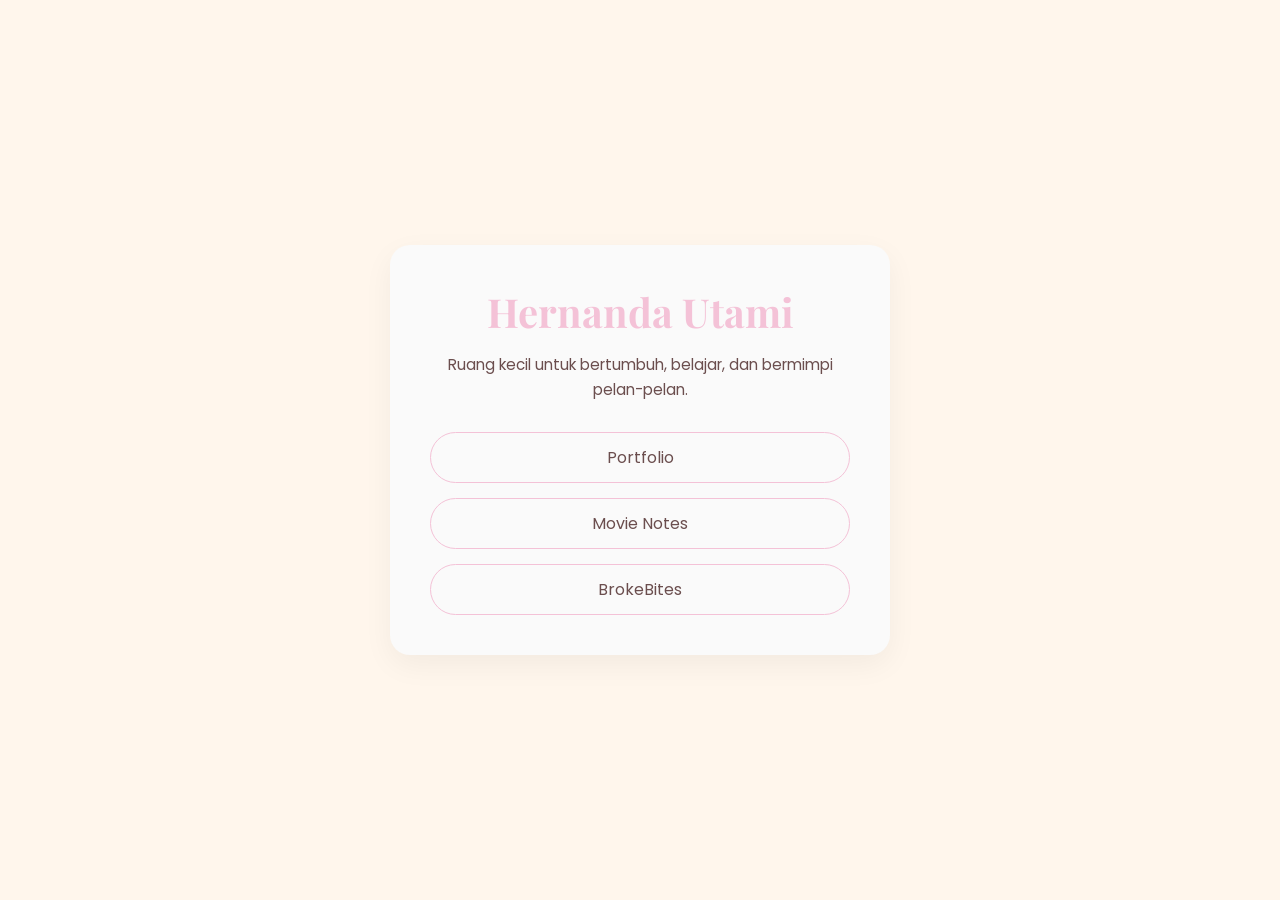
==== index.html @ 43c2daad "day 1" ====
<!DOCTYPE html>
<html lang="id">
<head>
  <meta charset="UTF-8">
  <title>My Soft Space</title>

  <!-- Google Fonts -->
  <link rel="preconnect" href="https://fonts.googleapis.com">
  <link rel="preconnect" href="https://fonts.gstatic.com" crossorigin>
  <link href="https://fonts.googleapis.com/css2?family=Playfair+Display:wght@400;600&family=Poppins:wght@300;400&display=swap" rel="stylesheet">

  <link rel="stylesheet" href="style.css">
</head>
<body>

  <main class="home">
    <h1 class="name">Hernanda Utami</h1>

    <p class="tagline">
      Ruang kecil untuk bertumbuh, belajar, dan bermimpi pelan-pelan.
    </p>

    <div class="menu">
      <a href="#" class="menu-item">Portfolio</a>
      <a href="#" class="menu-item">Movie Notes</a>
      <a href="#" class="menu-item">BrokeBites</a>
    </div>
  </main>

</body>
</html>
---- style.css ----
/* RESET */
* {
    margin: 0;
    padding: 0;
    box-sizing: border-box;
  }
  
  /* BODY */
  body {
    font-family: 'Poppins', sans-serif;
    background-color: #FFF6EC;
    color: #6B4E4E;
    min-height: 100vh;
    display: flex;
    justify-content: center;
    align-items: center;
  }
  
  /* HOMEPAGE */
  .home {
    text-align: center;
    padding: 40px;
    background-color: #FAFAFA;
    border-radius: 20px;
    box-shadow: 0 10px 30px rgba(0,0,0,0.05);
    max-width: 500px;
    width: 90%;
  }
  
  /* NAME */
  .name {
    font-family: 'Playfair Display', serif;
    font-size: 2.5rem;
    color: #F4C2D7;
    margin-bottom: 15px;
  }
  
  /* TAGLINE */
  .tagline {
    font-size: 0.95rem;
    margin-bottom: 30px;
    line-height: 1.6;
  }
  
  /* MENU */
  .menu {
    display: flex;
    flex-direction: column;
    gap: 15px;
  }
  
  .menu-item {
    text-decoration: none;
    color: #6B4E4E;
    padding: 12px;
    border: 1px solid #F4C2D7;
    border-radius: 30px;
    transition: all 0.3s ease;
  }
  
  .menu-item:hover {
    background-color: #F4C2D7;
    color: white;
  }
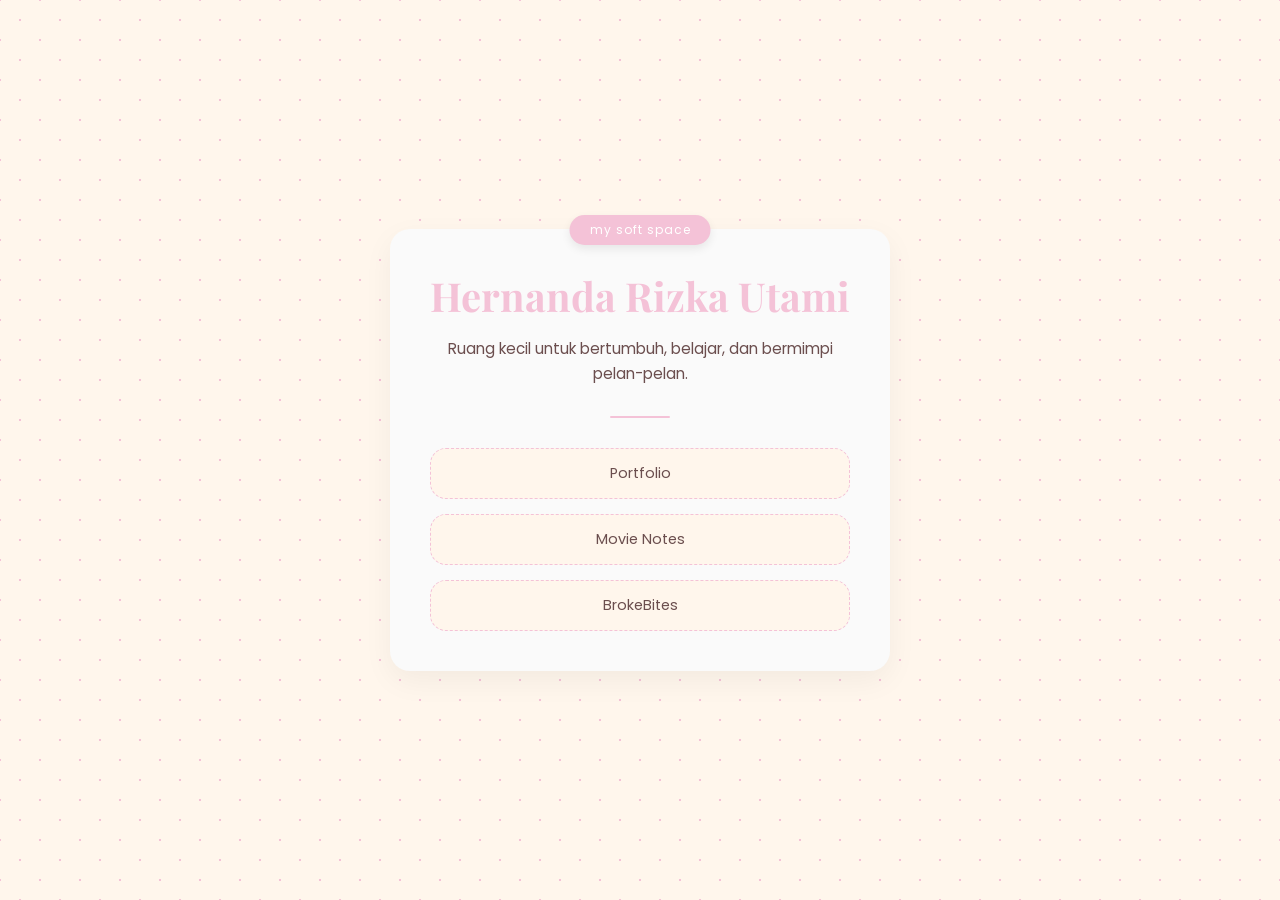
==== commit 130e570f: "awal yg bagus" ====
--- a/index.html
+++ b/index.html
@@ -14,16 +14,18 @@
 <body>
 
   <main class="home">
-    <h1 class="name">Hernanda Utami</h1>
+    <h1 class="name">Hernanda Rizka Utami</h1>
 
     <p class="tagline">
       Ruang kecil untuk bertumbuh, belajar, dan bermimpi pelan-pelan.
     </p>
 
+    <div class="divider"></div>
+
     <div class="menu">
-      <a href="#" class="menu-item">Portfolio</a>
-      <a href="#" class="menu-item">Movie Notes</a>
-      <a href="#" class="menu-item">BrokeBites</a>
+        <a href="#" class="menu-item">Portfolio</a>
+        <a href="#" class="menu-item">Movie Notes</a>
+        <a href="#" class="menu-item">BrokeBites</a>
     </div>
   </main>
 
--- a/style.css
+++ b/style.css
@@ -9,6 +9,11 @@
   body {
     font-family: 'Poppins', sans-serif;
     background-color: #FFF6EC;
+    background-image:
+      radial-gradient(#F4C2D7 1px, transparent 1px),
+      radial-gradient(#F4C2D7 1px, transparent 1px);
+    background-size: 40px 40px;
+    background-position: 0 0, 20px 20px;
     color: #6B4E4E;
     min-height: 100vh;
     display: flex;
@@ -18,6 +23,7 @@
   
   /* HOMEPAGE */
   .home {
+    position: relative;
     text-align: center;
     padding: 40px;
     background-color: #FAFAFA;
@@ -25,6 +31,22 @@
     box-shadow: 0 10px 30px rgba(0,0,0,0.05);
     max-width: 500px;
     width: 90%;
+  }
+  
+  /* Ribbon */
+  .home::before {
+    content: "my soft space";
+    position: absolute;
+    top: -14px;
+    left: 50%;
+    transform: translateX(-50%);
+    background-color: #F4C2D7;
+    color: white;
+    padding: 6px 20px;
+    border-radius: 20px;
+    font-size: 0.75rem;
+    letter-spacing: 1px;
+    box-shadow: 0 4px 10px rgba(0,0,0,0.08);
   }
   
   /* NAME */
@@ -52,13 +74,77 @@
   .menu-item {
     text-decoration: none;
     color: #6B4E4E;
-    padding: 12px;
-    border: 1px solid #F4C2D7;
-    border-radius: 30px;
+    padding: 14px;
+    border-radius: 16px;
+    background-color: #FFF6EC;
+    border: 1px dashed #F4C2D7;
+    font-size: 0.9rem;
     transition: all 0.3s ease;
   }
   
   .menu-item:hover {
     background-color: #F4C2D7;
     color: white;
+    transform: translateY(-2px);
+  }
+
+  .divider {
+    width: 60px;
+    height: 2px;
+    background-color: #F4C2D7;
+    margin: 20px auto 30px;
+    border-radius: 10px;
+  }
+
+
+/* DIARY PAGE */
+.diary {
+    background-color: #FAFAFA;
+    padding: 40px;
+    border-radius: 20px;
+    max-width: 600px;
+    width: 90%;
+    box-shadow: 0 10px 30px rgba(0,0,0,0.05);
+  }
+  
+  /* TITLE */
+  .diary-title {
+    font-family: 'Playfair Display', serif;
+    color: #F4C2D7;
+    text-align: center;
+    margin-bottom: 10px;
+  }
+  
+  .diary-subtitle {
+    text-align: center;
+    font-size: 0.85rem;
+    margin-bottom: 30px;
+    line-height: 1.6;
+  }
+  
+  /* ENTRY */
+  .diary-entry {
+    background-color: #FFF6EC;
+    padding: 20px;
+    border-radius: 16px;
+    margin-bottom: 20px;
+    border-left: 4px solid #F4C2D7;
+  }
+  
+  .diary-entry h2 {
+    font-size: 1rem;
+    margin-bottom: 10px;
+  }
+  
+  .diary-entry p {
+    font-size: 0.9rem;
+    line-height: 1.7;
+  }
+  
+  /* DATE */
+  .date {
+    font-size: 0.7rem;
+    color: #A88;
+    display: block;
+    margin-bottom: 6px;
   }
